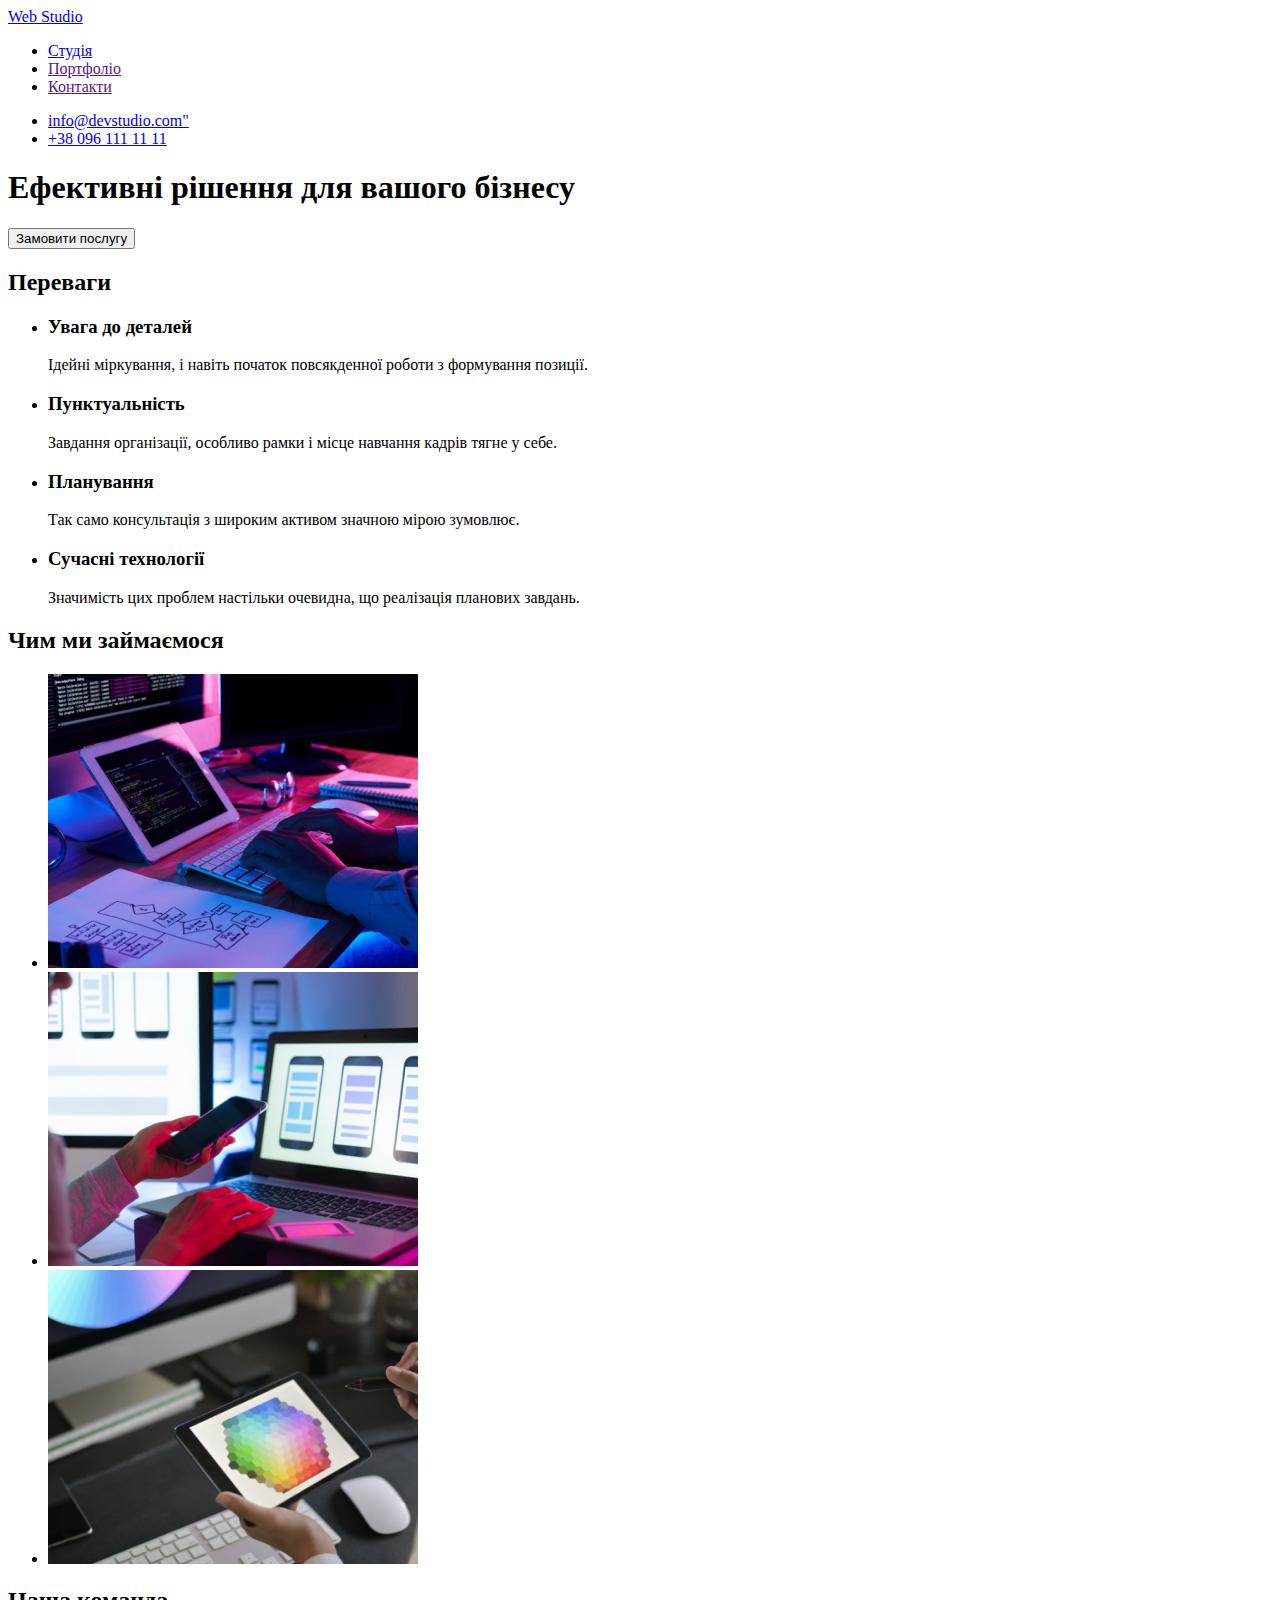
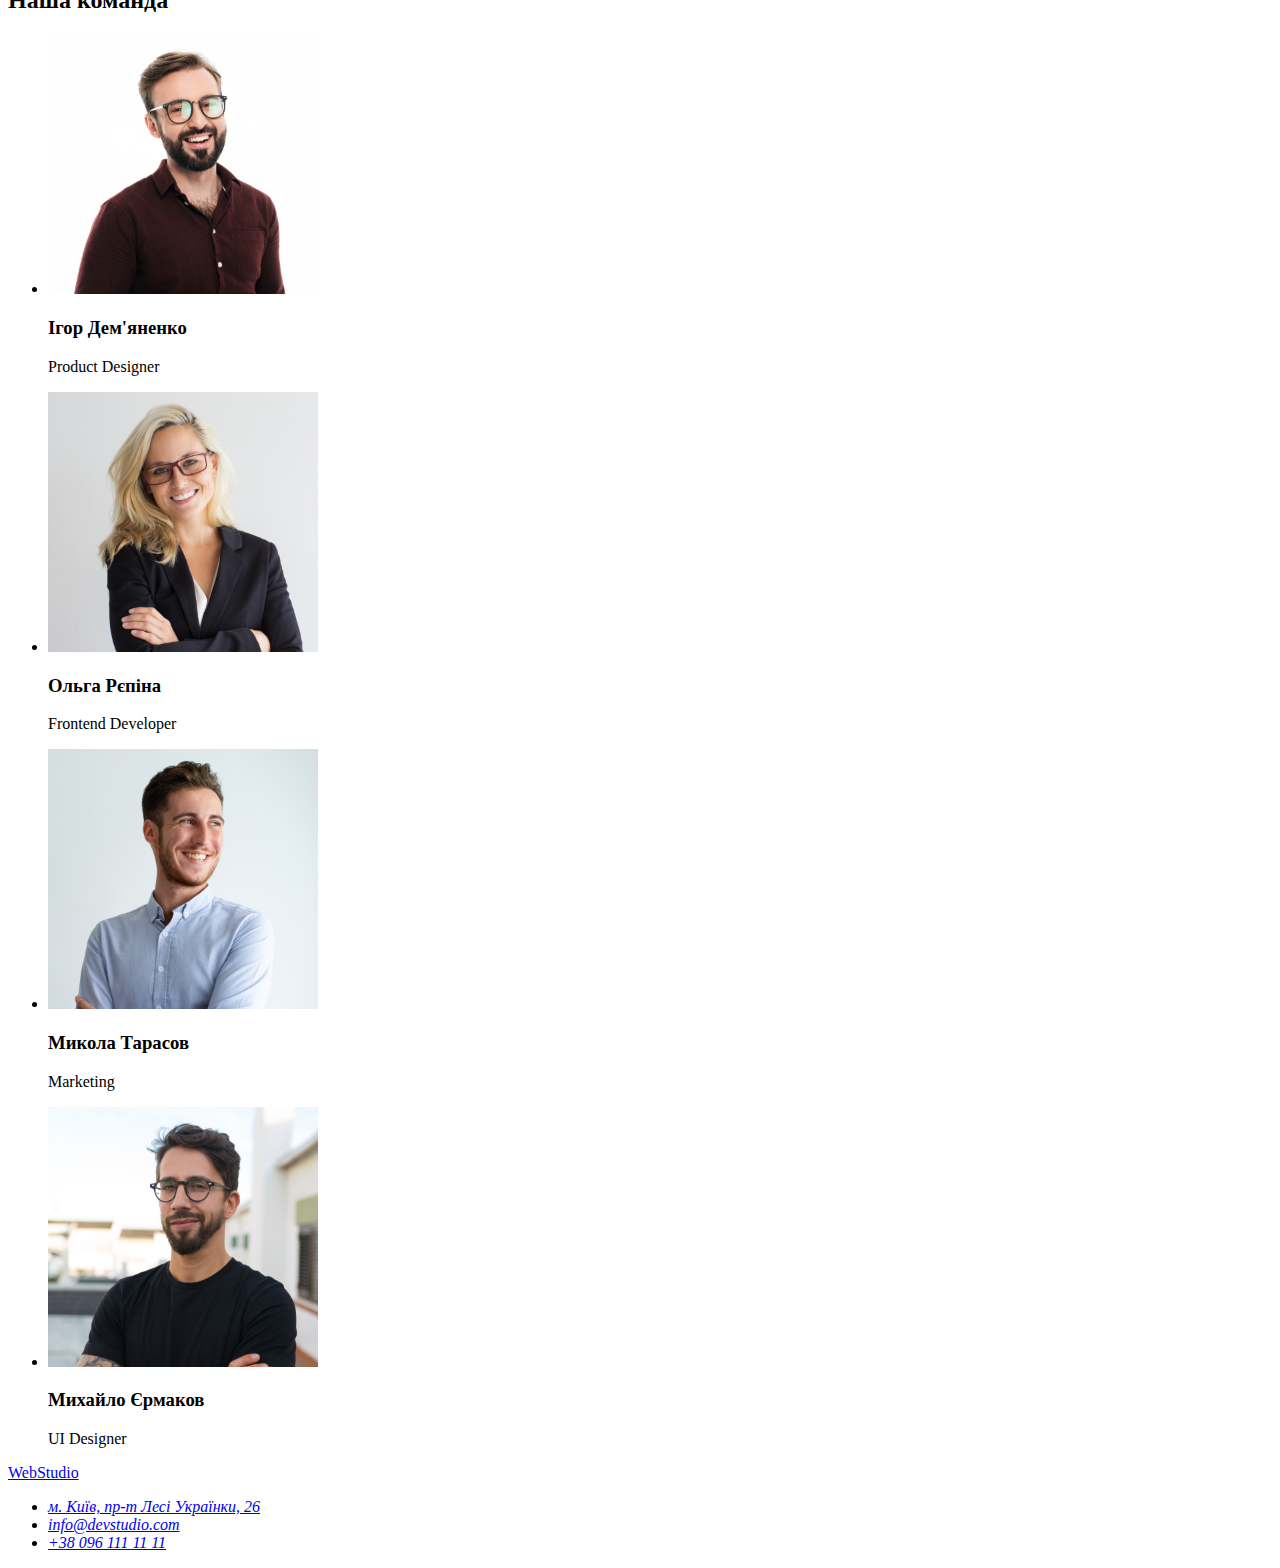
==== index.html @ 713fbfe2 "Initial commit" ====
<!DOCTYPE html>
<html lang="en">
<head>
    <meta charset="UTF-8">
    <meta http-equiv="X-UA-Compatible" content="IE=edge">
    <meta name="viewport" content="width=device-width, initial-scale=1.0">
    <title>WebStudio</title>
</head>
<body>
    <!--Шапка сайта-->
    <header>
        <nav>
            <a href="./index.html" lang="en">Web Studio</a>
            <ul>
                <li><a href="./index.html">Студія</a></li>
                <li><a href="">Портфоліо</a></li>
                <li><a href="">Контакти</a></li>
            </ul>
        </nav>
        <ul>
            <li><a href="mailto:info@devstudio.com">info@devstudio.com"</a></li>
            <li><a href="tel:+380961111111">+38 096 111 11 11</a></li>
        </ul>
    </header>
    <!--Основная часть сайта-->
    <main>
        <section>
                <div>
                    <h1>Ефективні рішення для вашого бізнесу</h1>
                    <button type="button">Замовити послугу</button>
                </div>
        </section>
        <section>
            <h2>Переваги</h2>
            <ul>
                <li>
                    <h3>Увага до деталей</h3>
                    <p>Ідейні міркування, і навіть початок повсякденної роботи з формування позиції.</p>
                </li>
                <li>
                    <h3>Пунктуальність</h3>
                    <p>Завдання організації, особливо рамки і місце навчання кадрів тягне у себе.</p>
                </li>
                <li>
                    <h3>Планування</h3>
                    <p>Так само консультація з широким активом значною мірою зумовлює.</p>
                </li>
                <li>
                    <h3>Сучасні технології</h3>
                    <p>Значимість цих проблем настільки очевидна, що реалізація планових завдань.</p>
                </li>
            </ul>
        </section>
        <section>
            <h2>Чим ми займаємося</h2>
            <ul>
                <li>
                    <img src="./images/doing/img.jpg" alt="Чим ми займаємось" width="370">
                </li>
                <li>
                    <img src="./images/doing/img-2.jpg" alt="Чим ми займаємось" width="370">
                </li>
                <li>
                    <img src="./images/doing/img-3.jpg" alt="Чим ми займаємось" width="370">
                </li>
            </ul>
        </section>
        <section>
            <h2>Наша команда</h2>
            <ul>
                <li>
                    <img src="./images/team/img.jpg" alt="Наша команда" width="270">
                     <h3>Ігор Дем'яненко</h3>
                    <p>Product Designer</p>
                </li>
                <li>
                    <img src="./images/team/img-2.jpg" alt="Наша команда" width="270">
                    <h3>Ольга Рєпіна</h3>
                    <p>Frontend Developer</p>
                </li>
                <li>
                    <img src="./images/team/img-3.jpg" alt="Наша команда" width="270">
                    <h3>Микола Тарасов</h3>
                    <p>Marketing</p>
                </li>
                <li>
                    <img src="./images/team/img-4.jpg" alt="Наша команда" width="270">
                    <h3>Михайло Єрмаков</h3>
                    <p>UI Designer</p>
                </li>
            </ul>
        </section>
    </main>
    <!--Подвал сайта-->
    <footer>
            <a href="./index.html" lang="en">WebStudio</a>
        <address>
            <ul>
                <li><a href="https://goo.gl/maps/7dcxKn5kajRV81QV8" target="_blank" rel="noopener noreferrer">м. Київ, пр-т Лесі Українки, 26</a></li>
                <li><a href="mailtoo:info@devstudio.com">info@devstudio.com</a></li>
                <li><a href="tel:+380961111111">+38 096 111 11 11</a></li>
            </ul>
        </address>
    </footer>
</body>
</html>
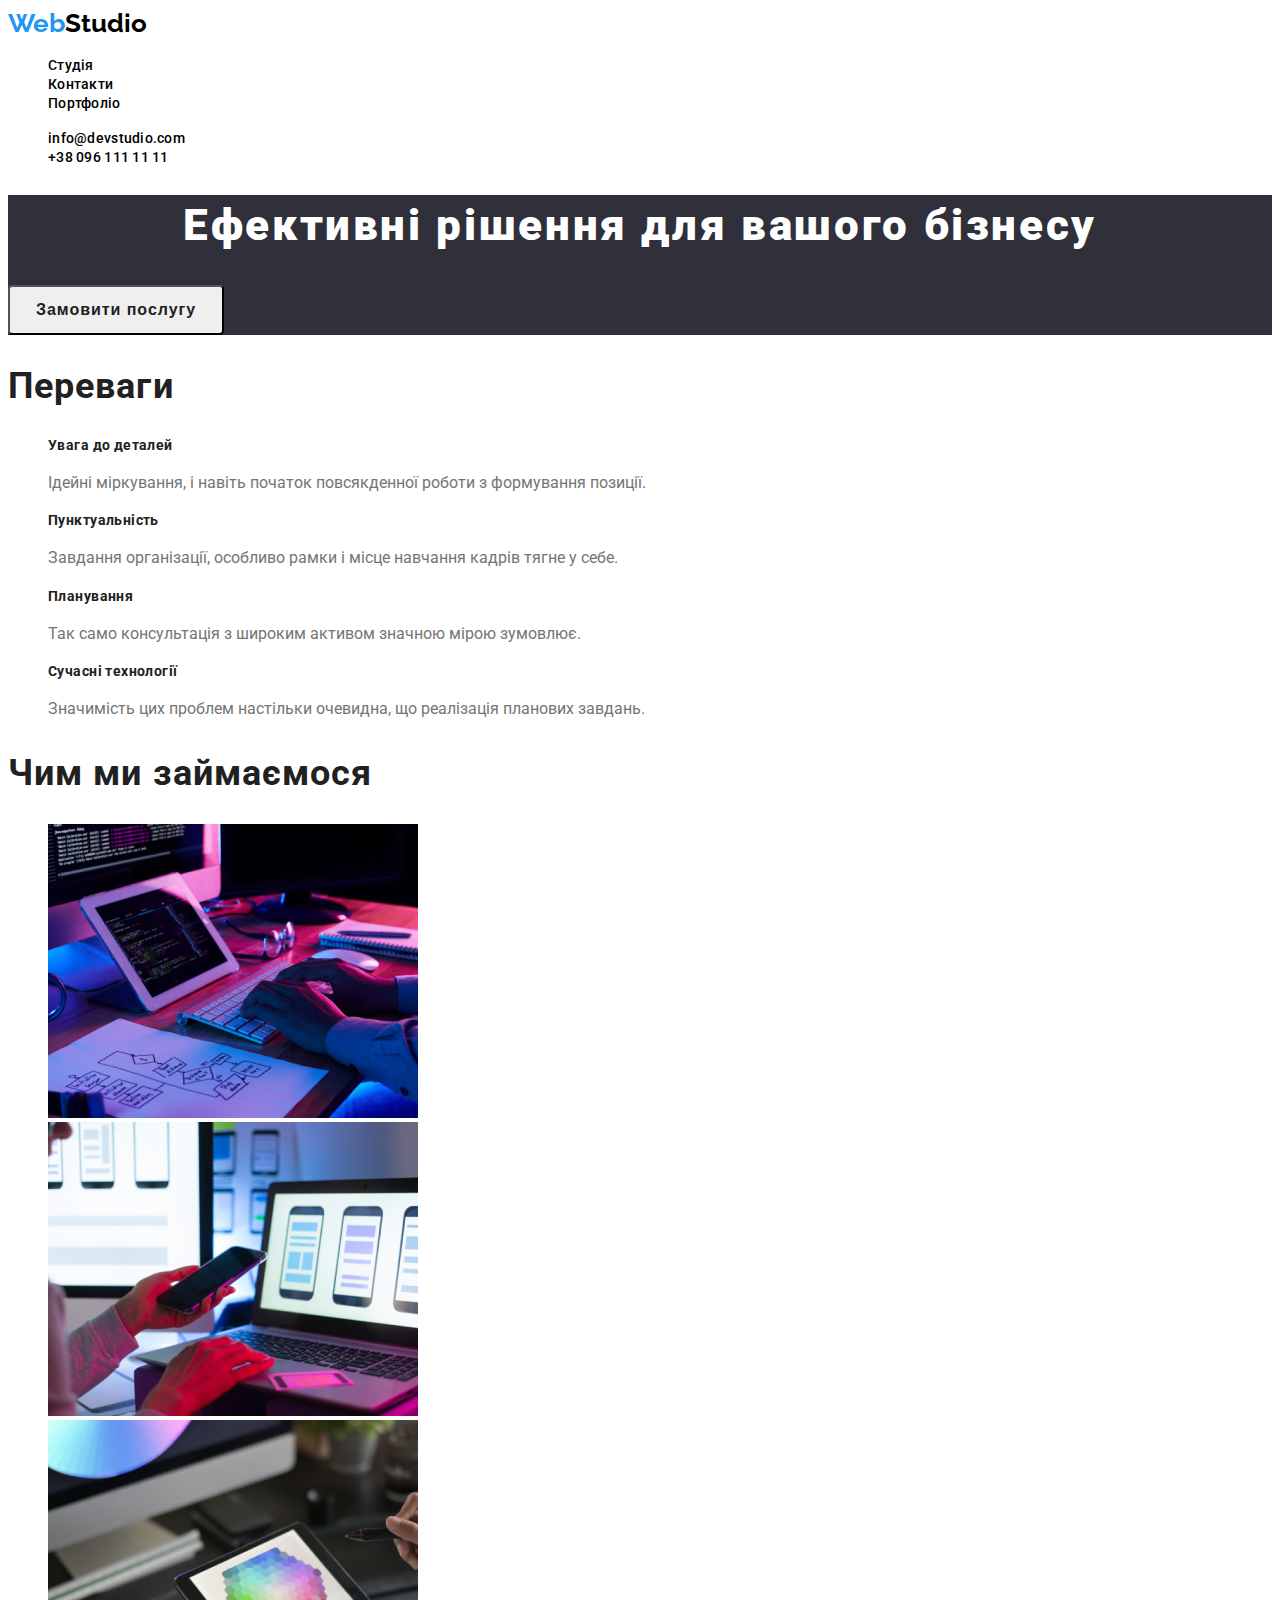
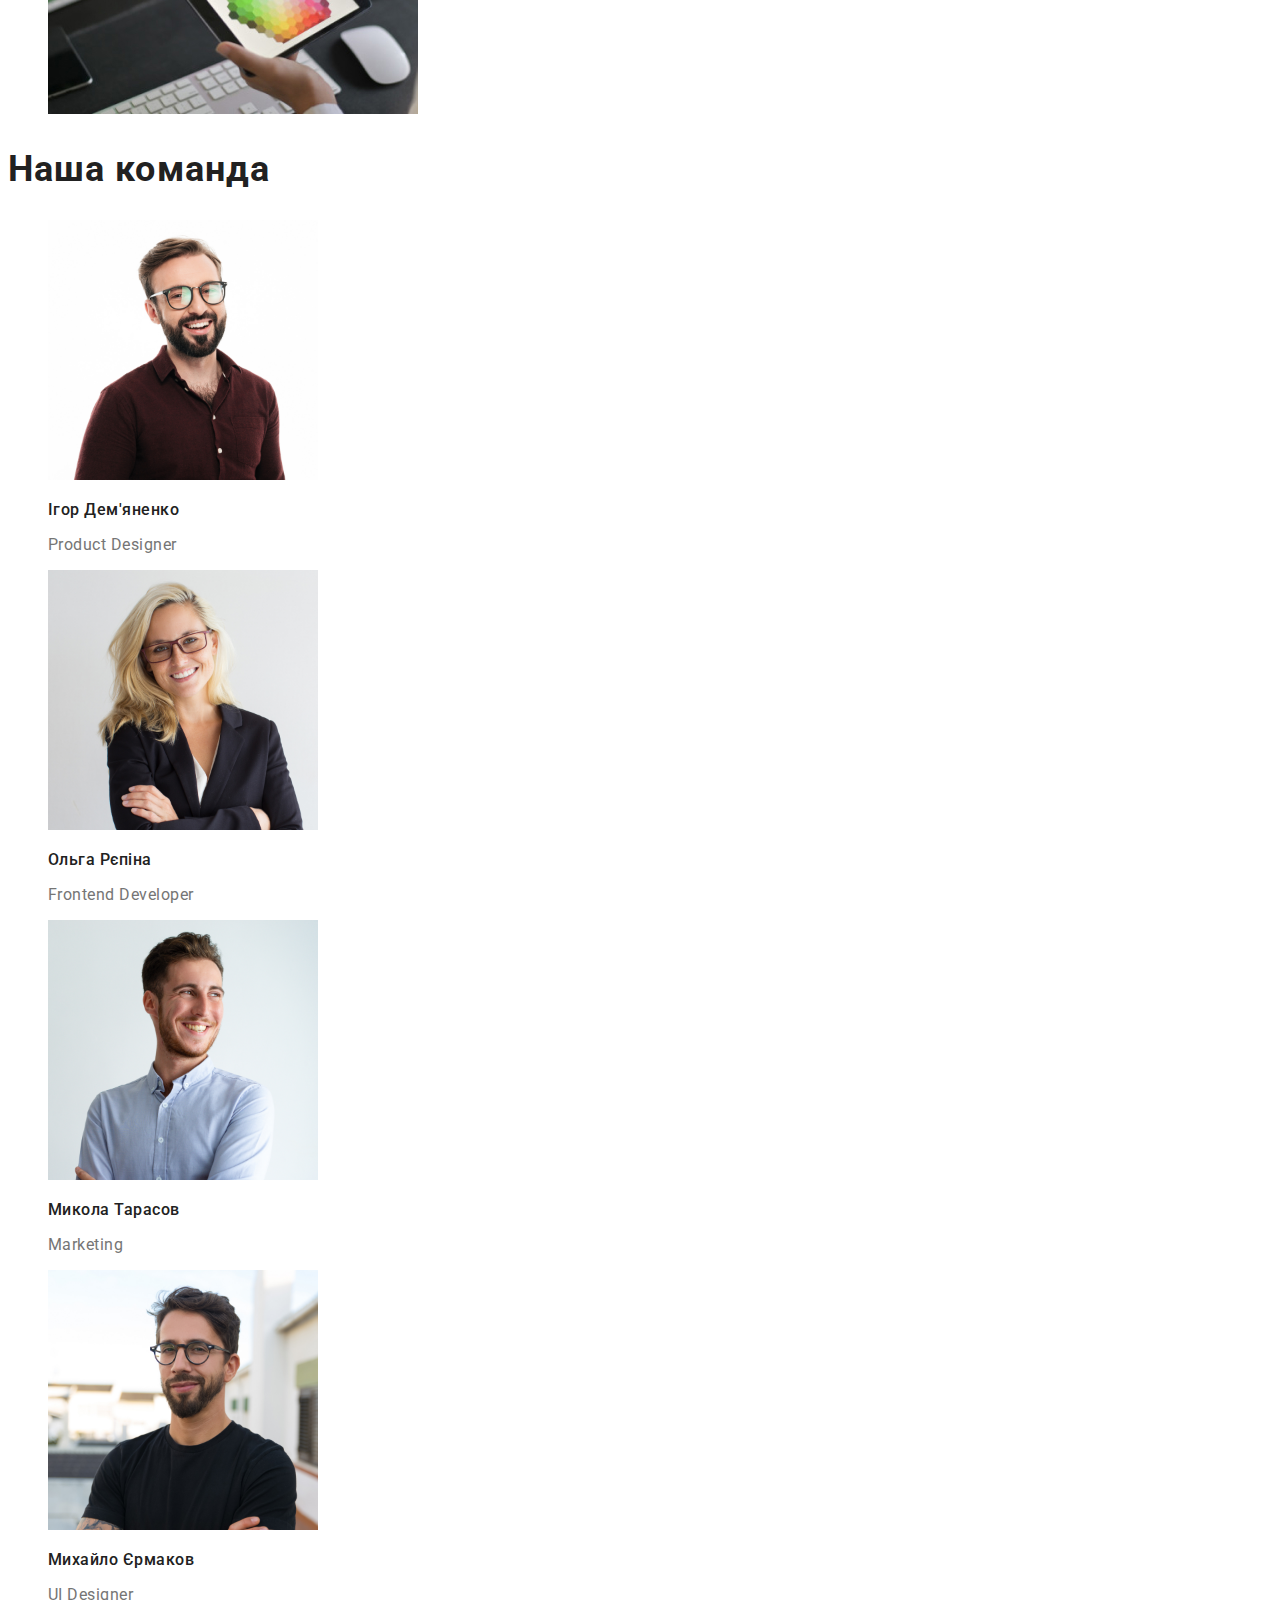
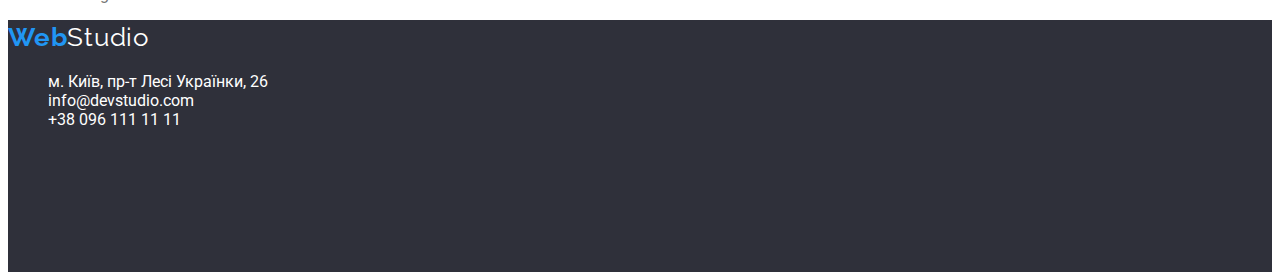
==== commit 0cdbd76f: "new_work" ====
--- a/index.html
+++ b/index.html
@@ -5,100 +5,112 @@
     <meta http-equiv="X-UA-Compatible" content="IE=edge">
     <meta name="viewport" content="width=device-width, initial-scale=1.0">
     <title>WebStudio</title>
+    <!--Fonts-->
+    <link rel="preconnect" href="https://fonts.googleapis.com">
+    <link rel="preconnect" href="https://fonts.gstatic.com" crossorigin>
+    <link href="https://fonts.googleapis.com/css2?family=Raleway:wght@700&family=Roboto:wght@400;500;700;900&display=swap"
+        rel="stylesheet">
+    <!--Custom styles-->
+    <link rel="stylesheet" href="./CSS/style.css">
 </head>
 <body>
     <!--Шапка сайта-->
-    <header>
-        <nav>
-            <a href="./index.html" lang="en">Web Studio</a>
-            <ul>
-                <li><a href="./index.html">Студія</a></li>
-                <li><a href="">Портфоліо</a></li>
-                <li><a href="">Контакти</a></li>
+    <header class="header">
+        <nav class="nav">
+            <a class="header-logo" href="./index.html" lang="en">Web<span>Studio</span></a>
+            <ul class="list">
+                <li class="list-item"><a class="link" href="./index.html">Студія</a></li>
+                <li class="list-item"><a class="link" href="#">Контакти</a></li>
+                <li class="list-item"><a class="link" href="#">Портфоліо</a></li>
             </ul>
         </nav>
-        <ul>
-            <li><a href="mailto:info@devstudio.com">info@devstudio.com"</a></li>
-            <li><a href="tel:+380961111111">+38 096 111 11 11</a></li>
+        <ul class="list">
+            <li class="list-item"><a class="link" href="mailto:info@devstudio.com">info@devstudio.com</a></li>
+            <li class="list-item"><a class="link" href="tel:+380961111111">+38 096 111 11 11</a></li>
         </ul>
     </header>
     <!--Основная часть сайта-->
-    <main>
-        <section>
-                <div>
-                    <h1>Ефективні рішення для вашого бізнесу</h1>
-                    <button type="button">Замовити послугу</button>
+    <main class="body">
+        <section class="section-body">
+                <div class="group">
+                    <h1 class="main-title">Ефективні рішення для вашого бізнесу</h1>
+                    <button class="btn" type="button">Замовити послугу</button>
                 </div>
         </section>
-        <section>
-            <h2>Переваги</h2>
-            <ul>
-                <li>
-                    <h3>Увага до деталей</h3>
-                    <p>Ідейні міркування, і навіть початок повсякденної роботи з формування позиції.</p>
+        <section class="section">
+            <h2 class="section-subject">Переваги</h2>
+            <ul class="list">
+                <li class="list-item">
+                    <h3 class="section-title">Увага до деталей</h3>
+                    <p class="subtitle">Ідейні міркування, і навіть початок повсякденної роботи з формування позиції.</p>
                 </li>
-                <li>
-                    <h3>Пунктуальність</h3>
-                    <p>Завдання організації, особливо рамки і місце навчання кадрів тягне у себе.</p>
+                <li class="list-item">
+                    <h3 class="section-title">Пунктуальність</h3>
+                    <p class="subtitle">Завдання організації, особливо рамки і місце навчання кадрів тягне у себе.</p>
                 </li>
-                <li>
-                    <h3>Планування</h3>
-                    <p>Так само консультація з широким активом значною мірою зумовлює.</p>
+                <li class="list-item">
+                    <h3 class="section-title">Планування</h3>
+                    <p class="subtitle">Так само консультація з широким активом значною мірою зумовлює.</p>
                 </li>
-                <li>
-                    <h3>Сучасні технології</h3>
-                    <p>Значимість цих проблем настільки очевидна, що реалізація планових завдань.</p>
+                <li class="list-item">
+                    <h3 class="section-title">Сучасні технології</h3>
+                    <p class="subtitle">Значимість цих проблем настільки очевидна, що реалізація планових завдань.</p>
                 </li>
             </ul>
         </section>
-        <section>
-            <h2>Чим ми займаємося</h2>
-            <ul>
+        <section class="section">
+            <h2 class="section-subject">Чим ми займаємося</h2>
+            <ul class="list">
                 <li>
-                    <img src="./images/doing/img.jpg" alt="Чим ми займаємось" width="370">
+                    <img class="img" src="./images/doing/img.jpg" alt="Чим ми займаємось" width="370" height="294">
                 </li>
                 <li>
-                    <img src="./images/doing/img-2.jpg" alt="Чим ми займаємось" width="370">
+                    <img class="img" src="./images/doing/img-2.jpg" alt="Чим ми займаємось" width="370" height="294">
                 </li>
                 <li>
-                    <img src="./images/doing/img-3.jpg" alt="Чим ми займаємось" width="370">
+                    <img class="img" src="./images/doing/img-3.jpg" alt="Чим ми займаємось" width="370" height="294">
                 </li>
             </ul>
         </section>
-        <section>
-            <h2>Наша команда</h2>
+        <section class="section">
+            <h2 class="section-subject">Наша команда</h2>
             <ul>
-                <li>
-                    <img src="./images/team/img.jpg" alt="Наша команда" width="270">
-                     <h3>Ігор Дем'яненко</h3>
-                    <p>Product Designer</p>
+                <li class="list-item">
+                    <img class="img" src="./images/team/img.jpg" alt="Наша команда" width="270" height="260">
+                     <h3 class="section-user-title">Ігор Дем'яненко</h3>
+                    <p class="section-user-subtitle">Product Designer</p>
                 </li>
-                <li>
-                    <img src="./images/team/img-2.jpg" alt="Наша команда" width="270">
-                    <h3>Ольга Рєпіна</h3>
-                    <p>Frontend Developer</p>
+                <li class="list-item">
+                    <img class="img" src="./images/team/img-2.jpg" alt="Наша команда" width="270" height="260">
+                    <h3 class="section-user-title">Ольга Рєпіна</h3>
+                    <p class="section-user-subtitle">Frontend Developer</p>
                 </li>
-                <li>
-                    <img src="./images/team/img-3.jpg" alt="Наша команда" width="270">
-                    <h3>Микола Тарасов</h3>
-                    <p>Marketing</p>
+                <li class="list-item">
+                    <img class="img" src="./images/team/img-3.jpg" alt="Наша команда" width="270" height="260">
+                    <h3 class="section-user-title">Микола Тарасов</h3>
+                    <p class="section-user-subtitle">Marketing</p>
                 </li>
-                <li>
-                    <img src="./images/team/img-4.jpg" alt="Наша команда" width="270">
-                    <h3>Михайло Єрмаков</h3>
-                    <p>UI Designer</p>
+                <li class="list-item">
+                    <img class="img" src="./images/team/img-4.jpg" alt="Наша команда" width="270" height="260">
+                    <h3 class="section-user-title">Михайло Єрмаков</h3>
+                    <p class="section-user-subtitle">UI Designer</p>
                 </li>
-            </ul>
+            </ul class="list">
         </section>
     </main>
     <!--Подвал сайта-->
-    <footer>
-            <a href="./index.html" lang="en">WebStudio</a>
-        <address>
-            <ul>
-                <li><a href="https://goo.gl/maps/7dcxKn5kajRV81QV8" target="_blank" rel="noopener noreferrer">м. Київ, пр-т Лесі Українки, 26</a></li>
-                <li><a href="mailtoo:info@devstudio.com">info@devstudio.com</a></li>
-                <li><a href="tel:+380961111111">+38 096 111 11 11</a></li>
+    <footer class="footer">
+    
+
+<a href="./index.html" class="logo-footer">Web<span class="span">Studio</span></a>
+
+        <address class="contacts-address">
+            <ul class="list">
+                <li class="list-item"><a class="footer-link" href="https://goo.gl/maps/7dcxKn5kajRV81QV8" target="_blank"
+                        rel="noopener noreferrer">м. Київ, пр-т
+                        Лесі Українки, 26</a></li>
+                <li class="list-item"><a class="footer-link" href="mailtoo:info@devstudio.com">info@devstudio.com</a></li>
+                <li class="list-item"><a class="footer-link" href="tel:+380961111111">+38 096 111 11 11</a></li>
             </ul>
         </address>
     </footer>
--- a/CSS/style.css
+++ b/CSS/style.css
@@ -0,0 +1,189 @@
+:root {
+    /*Fonts*/
+    --main-font: 'Roboto', sans-serif;
+    --secondary-font: 'Raleway', sans-serif;
+    
+    /*Text color*/
+    --main-txt-color: #212121;
+    --accent-txt-color: #2196F3;
+    --logo-txt-color: #000000;
+    --light-txt-color: #FFFFFF;
+
+    /*Background color*/
+
+    /*Other*/
+}
+body {
+    font-family: var(--main-font);
+    color: var(--main-txt-color) ;
+    }  
+
+.list, .list-item, .footer-link, .logo-footer {
+    list-style: none;
+    text-decoration: none;
+}
+
+.list-item .link {
+    font-family: Roboto;
+    font-style: Medium;
+    font-size: 14px;
+    font-weight: 500;
+    line-height: calc(16 / 14);
+    letter-spacing: 0.02em;
+    text-align: left;
+    text-decoration: none;
+    color: var(--logo-txt-color);
+}
+
+.list-item .link:hover,
+.list-item .link:focus {
+    color: var(--accent-txt-color);
+}
+
+.btn {
+    height: 50px;
+    width: 216px;
+    border-radius: 4px;
+    cursor: pointer;
+    font-size: 16px;
+    font-weight: 700;
+    line-height: calc(30 / 16);
+    letter-spacing: 0.06em;
+    text-align: center;
+    color: var(--main-txt-color);
+}
+
+.btn:hover,
+.btn:focus {
+    color: var(--light-txt-color);
+    background-color: var(--accent-txt-color);
+}
+
+.btn-text {
+    font-size: 16px;
+    font-weight: 500;
+    line-height: calc(26 / 16);
+    letter-spacing: 0.03em;
+    text-align: center;
+    color: var(--main-txt-color);
+}
+
+.btn-text:hover,
+.btn-text:focus {
+    color: var(--light-txt-color);
+    background-color: var(--accent-txt-color);
+}
+
+.header-logo{
+    font-family: var(--secondary-font);
+    Font-style: normal;
+    font-weight: 700;
+    font-size: 26px;
+    line-height: calc(31 / 26);
+    text-decoration: none;
+    color: var(--accent-txt-color);
+}
+
+.header-logo span {
+        font-family: var(--secondary-font);
+        Font-style: Bold;
+        Font-size: 26px;
+        Line-height: calc(31 / 26);
+        color: var(--logo-txt-color);
+}
+
+.main-title {
+    font-size: 44px;
+    font-weight: 900;
+    line-height: calc(60 / 44);
+    letter-spacing: 0.06em;
+    text-align: center;
+    color: var(--light-txt-color);
+}
+
+.section-body {
+    background-color: #2F303A;
+}
+
+.section-title {
+    font-size: 14px;
+    font-weight: 700;
+    line-height: calc(16 / 14);
+    letter-spacing: 0.03em;
+    text-align: left;
+}
+
+.subtitle {
+    line-height: calc(24 / 14);
+    color: #757575;
+}
+
+.section-subject {
+    font-size: 36px;
+    font-weight: 700;
+    line-height: calc(42 / 36);
+    letter-spacing: 0.03em;
+    /* text-align: center; */
+}
+
+.section-user-title {
+    font-size: 16px;
+    font-weight: 500;
+    line-height: calc(19 / 16);
+    letter-spacing: 0.03em;
+    /* text-align: center; */
+}
+
+.section-user-subtitle {
+    font-size: 16px;
+    font-weight: 400;
+    line-height: calc(19 / 16);
+    letter-spacing: 0.03em;
+    /* text-align: center; */
+    color: #757575;
+}
+
+.footer-logo {
+    font-family: var(--secondary-font);
+    font-size: 26px;
+    font-weight: 700;
+    line-height: calc(36 / 26);
+    letter-spacing: 0.03em;
+    text-align: left;
+    color: var(--accent-txt-color);
+}
+
+.logo-footer .span {
+    font-family: var(--secondary-font);
+    font-size: 26px;
+    font-weight: 400;
+    line-height: calc(36 / 26);
+    letter-spacing: 0.03em;
+    text-align: left;
+    color: var(--light-txt-color);
+}
+
+.logo-footer {
+    font-family: var(--secondary-font);
+    font-size: 26px;
+    font-weight: 700;
+    line-height: calc(31 / 26);
+    letter-spacing: 0.03em;
+    text-align: left;
+    color: var(--accent-txt-color);
+}
+
+.footer {
+    height: 252px;
+    background-color: #2F303A;
+}
+
+.footer-link {
+    font-style: normal;
+    color: var(--light-txt-color);
+}
+
+.footer-link:hover,
+.footer-link:focus {
+    color: var(--accent-txt-color);
+}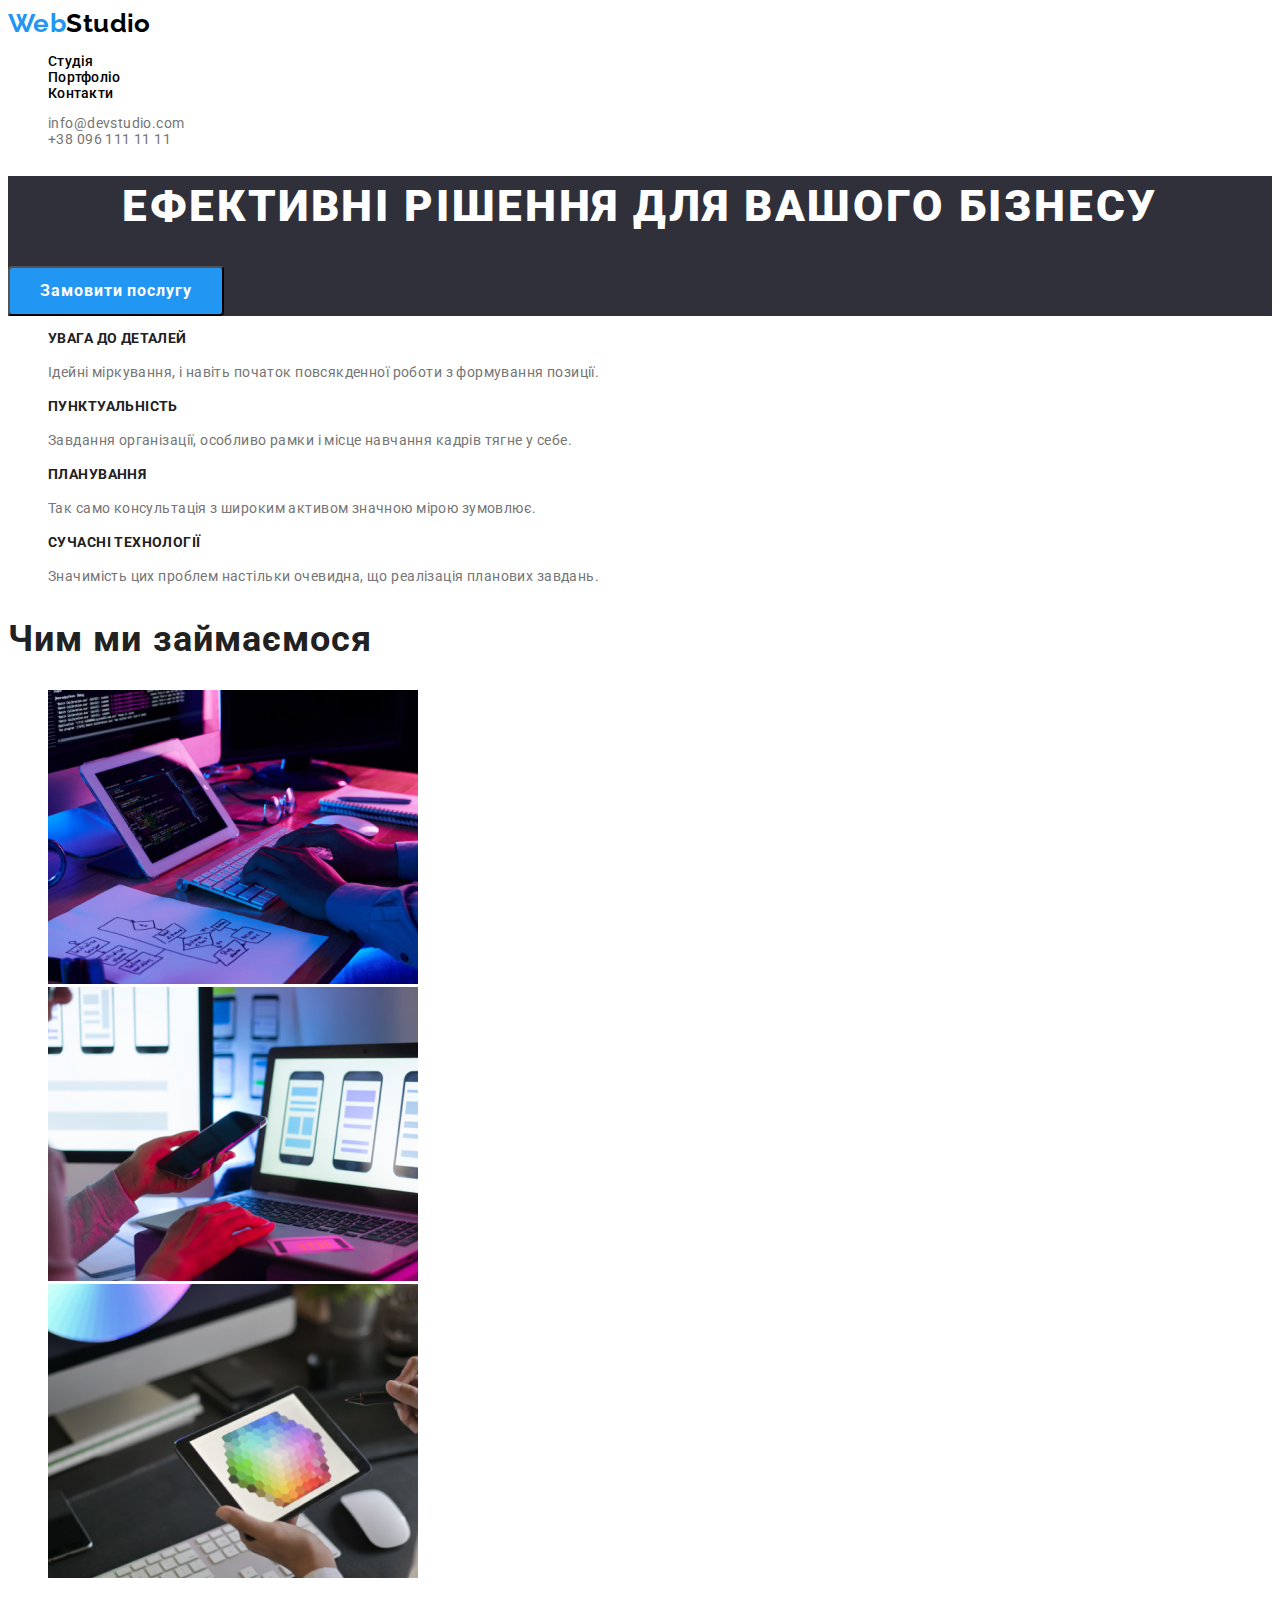
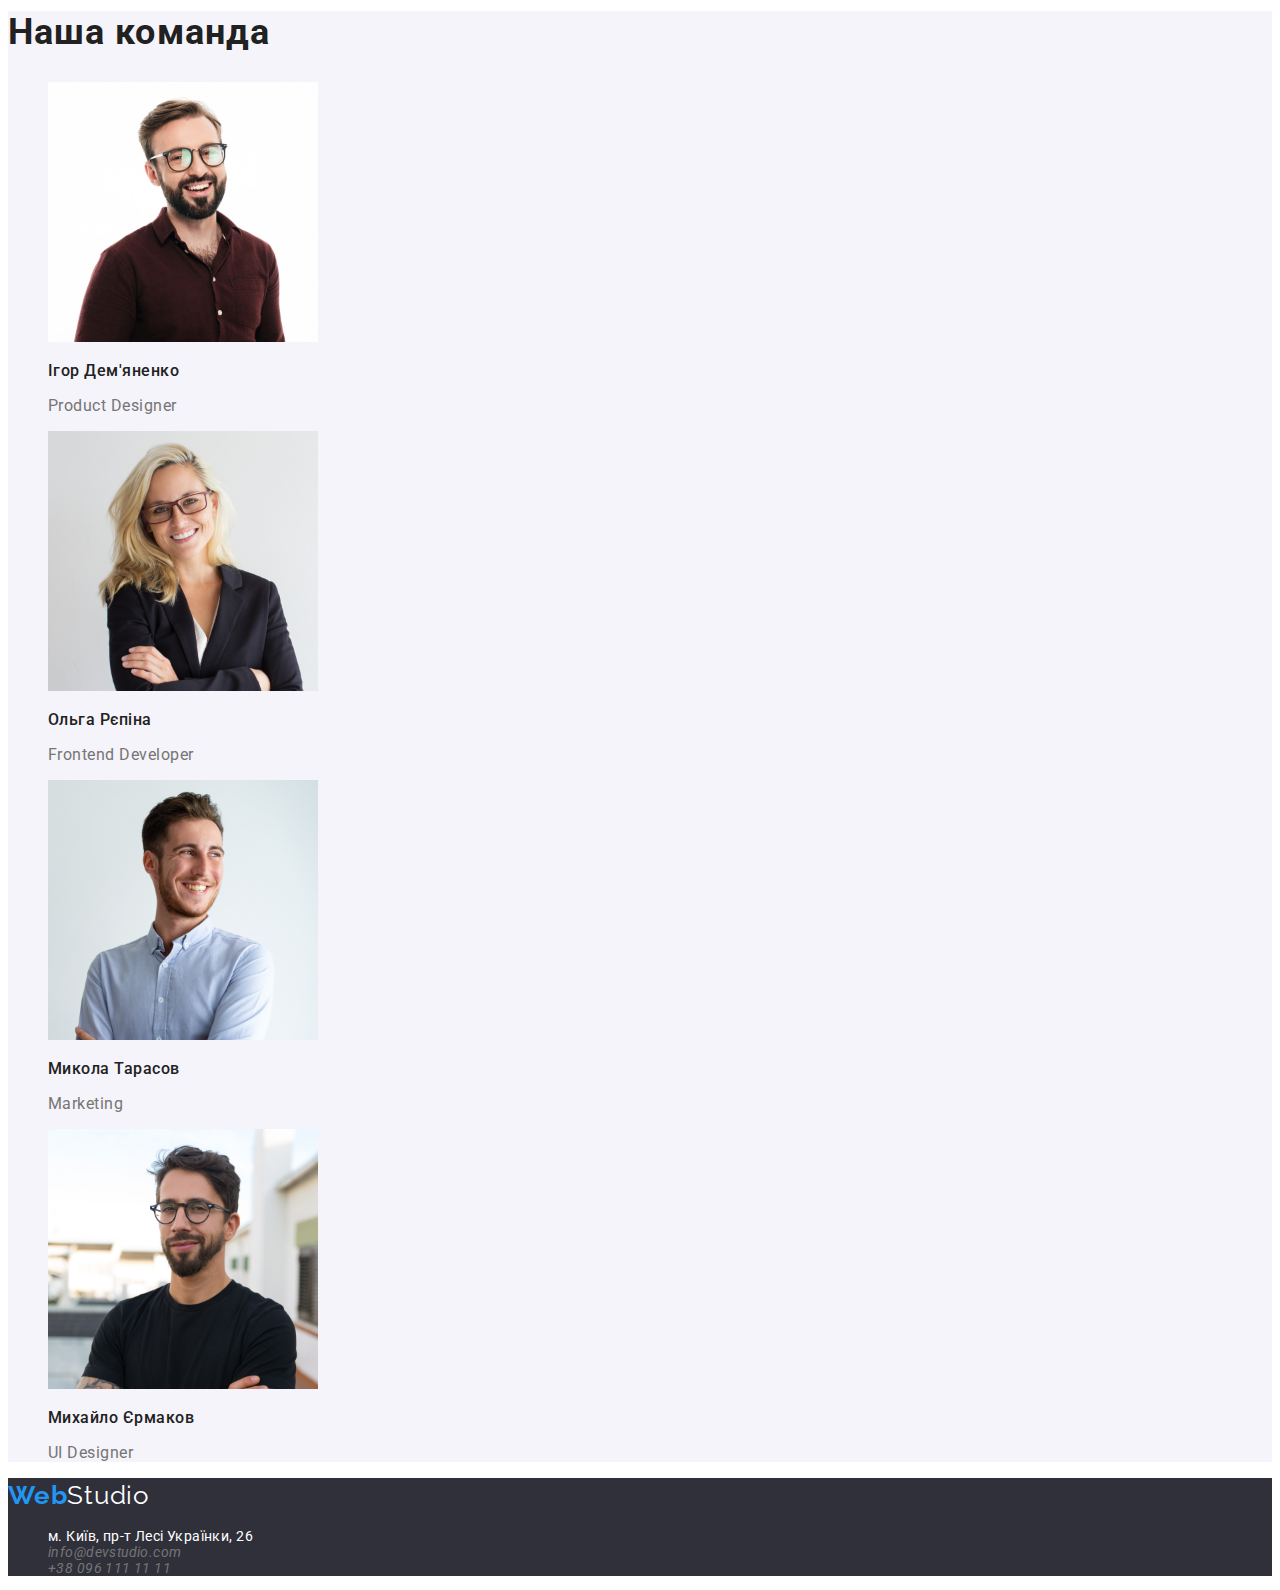
==== commit 56ea114d: "corrected" ====
--- a/index.html
+++ b/index.html
@@ -20,17 +20,17 @@
             <a class="header-logo" href="./index.html" lang="en">Web<span>Studio</span></a>
             <ul class="list">
                 <li class="list-item"><a class="link" href="./index.html">Студія</a></li>
+                <li class="list-item"><a class="link" href="./portfolio.html">Портфоліо</a></li>
                 <li class="list-item"><a class="link" href="#">Контакти</a></li>
-                <li class="list-item"><a class="link" href="#">Портфоліо</a></li>
             </ul>
         </nav>
         <ul class="list">
-            <li class="list-item"><a class="link" href="mailto:info@devstudio.com">info@devstudio.com</a></li>
-            <li class="list-item"><a class="link" href="tel:+380961111111">+38 096 111 11 11</a></li>
+            <li class="list-item"><a class="link-address" href="mailto:info@devstudio.com">info@devstudio.com</a></li>
+            <li class="list-item"><a class="link-address" href="tel:+380961111111">+38 096 111 11 11</a></li>
         </ul>
     </header>
     <!--Основная часть сайта-->
-    <main class="body">
+    <main>
         <section class="section-body">
                 <div class="group">
                     <h1 class="main-title">Ефективні рішення для вашого бізнесу</h1>
@@ -38,7 +38,7 @@
                 </div>
         </section>
         <section class="section">
-            <h2 class="section-subject">Переваги</h2>
+            <h2 class="visually-hidden">Переваги</h2>
             <ul class="list">
                 <li class="list-item">
                     <h3 class="section-title">Увага до деталей</h3>
@@ -72,7 +72,7 @@
                 </li>
             </ul>
         </section>
-        <section class="section">
+        <section class="section-team">
             <h2 class="section-subject">Наша команда</h2>
             <ul>
                 <li class="list-item">
@@ -109,8 +109,8 @@
                 <li class="list-item"><a class="footer-link" href="https://goo.gl/maps/7dcxKn5kajRV81QV8" target="_blank"
                         rel="noopener noreferrer">м. Київ, пр-т
                         Лесі Українки, 26</a></li>
-                <li class="list-item"><a class="footer-link" href="mailtoo:info@devstudio.com">info@devstudio.com</a></li>
-                <li class="list-item"><a class="footer-link" href="tel:+380961111111">+38 096 111 11 11</a></li>
+                <li class="list-item"><a class="link-address" href="mailtoo:info@devstudio.com">info@devstudio.com</a></li>
+                <li class="list-item"><a class="link-address" href="tel:+380961111111">+38 096 111 11 11</a></li>
             </ul>
         </address>
     </footer>
--- a/CSS/style.css
+++ b/CSS/style.css
@@ -7,20 +7,38 @@
     --main-txt-color: #212121;
     --accent-txt-color: #2196F3;
     --logo-txt-color: #000000;
-    --light-txt-color: #FFFFFF;
-
-    /*Background color*/
+    --white-txt-color: #FFFFFF;
+    --grey-txt-color: #757575;
+    --btn-txt-color: #188CE8;
+
+    /*Background color*/ 
+    --light-color: #EEEEEE;
+    --darkgrey-color: #2F303A;
+    --header-color: #ECECEC;
+    --block-color: #F5F4FA;
 
     /*Other*/
 }
 body {
     font-family: var(--main-font);
-    color: var(--main-txt-color) ;
-    }  
-
-.list, .list-item, .footer-link, .logo-footer {
+    color: var(--main-txt-color);
+    font-size: 14px;
+    letter-spacing: 0.03em;
+    background-color:var(--white-txt-color);
+}  
+
+.list, .list-item, .link-address, .footer-link, .logo-footer {
     list-style: none;
     text-decoration: none;
+}
+
+.link-address {
+    color: var(--grey-txt-color);
+}
+
+.link-address:hover,
+.link-address:focus {
+    color: var(--accent-txt-color);
 }
 
 .list-item .link {
@@ -45,32 +63,54 @@
     width: 216px;
     border-radius: 4px;
     cursor: pointer;
+    font-family: inherit;
     font-size: 16px;
     font-weight: 700;
     line-height: calc(30 / 16);
     letter-spacing: 0.06em;
     text-align: center;
-    color: var(--main-txt-color);
+    color: var(--white-txt-color);
+    background-color: var(--accent-txt-color);
 }
 
 .btn:hover,
 .btn:focus {
-    color: var(--light-txt-color);
+    background-color: var(--btn-txt-color);
+}
+
+.btn-text-all {
+    font-family: inherit;
+    font-size: 16px;
+    font-weight: 500;
+    line-height: calc(26 / 16);
+    letter-spacing: 0.03em;
+    text-align: center;
+    cursor: pointer;
+    color: var(--white-txt-color);
     background-color: var(--accent-txt-color);
 }
 
+.btn-text-all:hover,
+.btn-text-all:focus {
+    background-color: #2196F3;
+}
+
 .btn-text {
+    font-family: inherit;
     font-size: 16px;
     font-weight: 500;
     line-height: calc(26 / 16);
     letter-spacing: 0.03em;
     text-align: center;
+    cursor: pointer;
+    background-color: var(--block-color);
     color: var(--main-txt-color);
+    
 }
 
 .btn-text:hover,
 .btn-text:focus {
-    color: var(--light-txt-color);
+    color: var(--white-txt-color);
     background-color: var(--accent-txt-color);
 }
 
@@ -85,11 +125,11 @@
 }
 
 .header-logo span {
-        font-family: var(--secondary-font);
-        Font-style: Bold;
-        Font-size: 26px;
-        Line-height: calc(31 / 26);
-        color: var(--logo-txt-color);
+    font-family: var(--secondary-font);
+    Font-style: Bold;
+    Font-size: 26px;
+    Line-height: calc(31 / 26);
+    color: var(--logo-txt-color);
 }
 
 .main-title {
@@ -98,7 +138,8 @@
     line-height: calc(60 / 44);
     letter-spacing: 0.06em;
     text-align: center;
-    color: var(--light-txt-color);
+    text-transform: uppercase;
+    color: var(--white-txt-color);
 }
 
 .section-body {
@@ -110,7 +151,23 @@
     font-weight: 700;
     line-height: calc(16 / 14);
     letter-spacing: 0.03em;
-    text-align: left;
+    text-transform: uppercase;
+}
+
+.section-title-portfolio {
+    font-family: 'Roboto';
+    font-style: normal;
+    font-weight: 700;
+    font-size: 18px;
+    line-height: calc(36 / 18);
+    letter-spacing: 0.06em;
+}
+
+.subtitle-portfolio {
+    font-size: 16px;
+    line-height: calc(30 / 16);
+    letter-spacing: 0.03em;
+    color: var(--grey-txt-color); 
 }
 
 .subtitle {
@@ -160,7 +217,7 @@
     line-height: calc(36 / 26);
     letter-spacing: 0.03em;
     text-align: left;
-    color: var(--light-txt-color);
+    color: var(--white-txt-color);
 }
 
 .logo-footer {
@@ -174,16 +231,34 @@
 }
 
 .footer {
-    height: 252px;
     background-color: #2F303A;
 }
 
 .footer-link {
     font-style: normal;
-    color: var(--light-txt-color);
+    color: var(--white-txt-color);
 }
 
 .footer-link:hover,
 .footer-link:focus {
     color: var(--accent-txt-color);
-}+}
+
+.visually-hidden {
+    position: absolute;
+    width: 1px;
+    height: 1px;
+    margin: -1px;
+    border: 0;
+    padding: 0;
+
+    white-space: nowrap;
+    clip-path: inset(100%);
+    clip: rect(0 0 0 0);
+    overflow: hidden;
+}
+
+.section-team {
+    background: var(--block-color);
+}
+
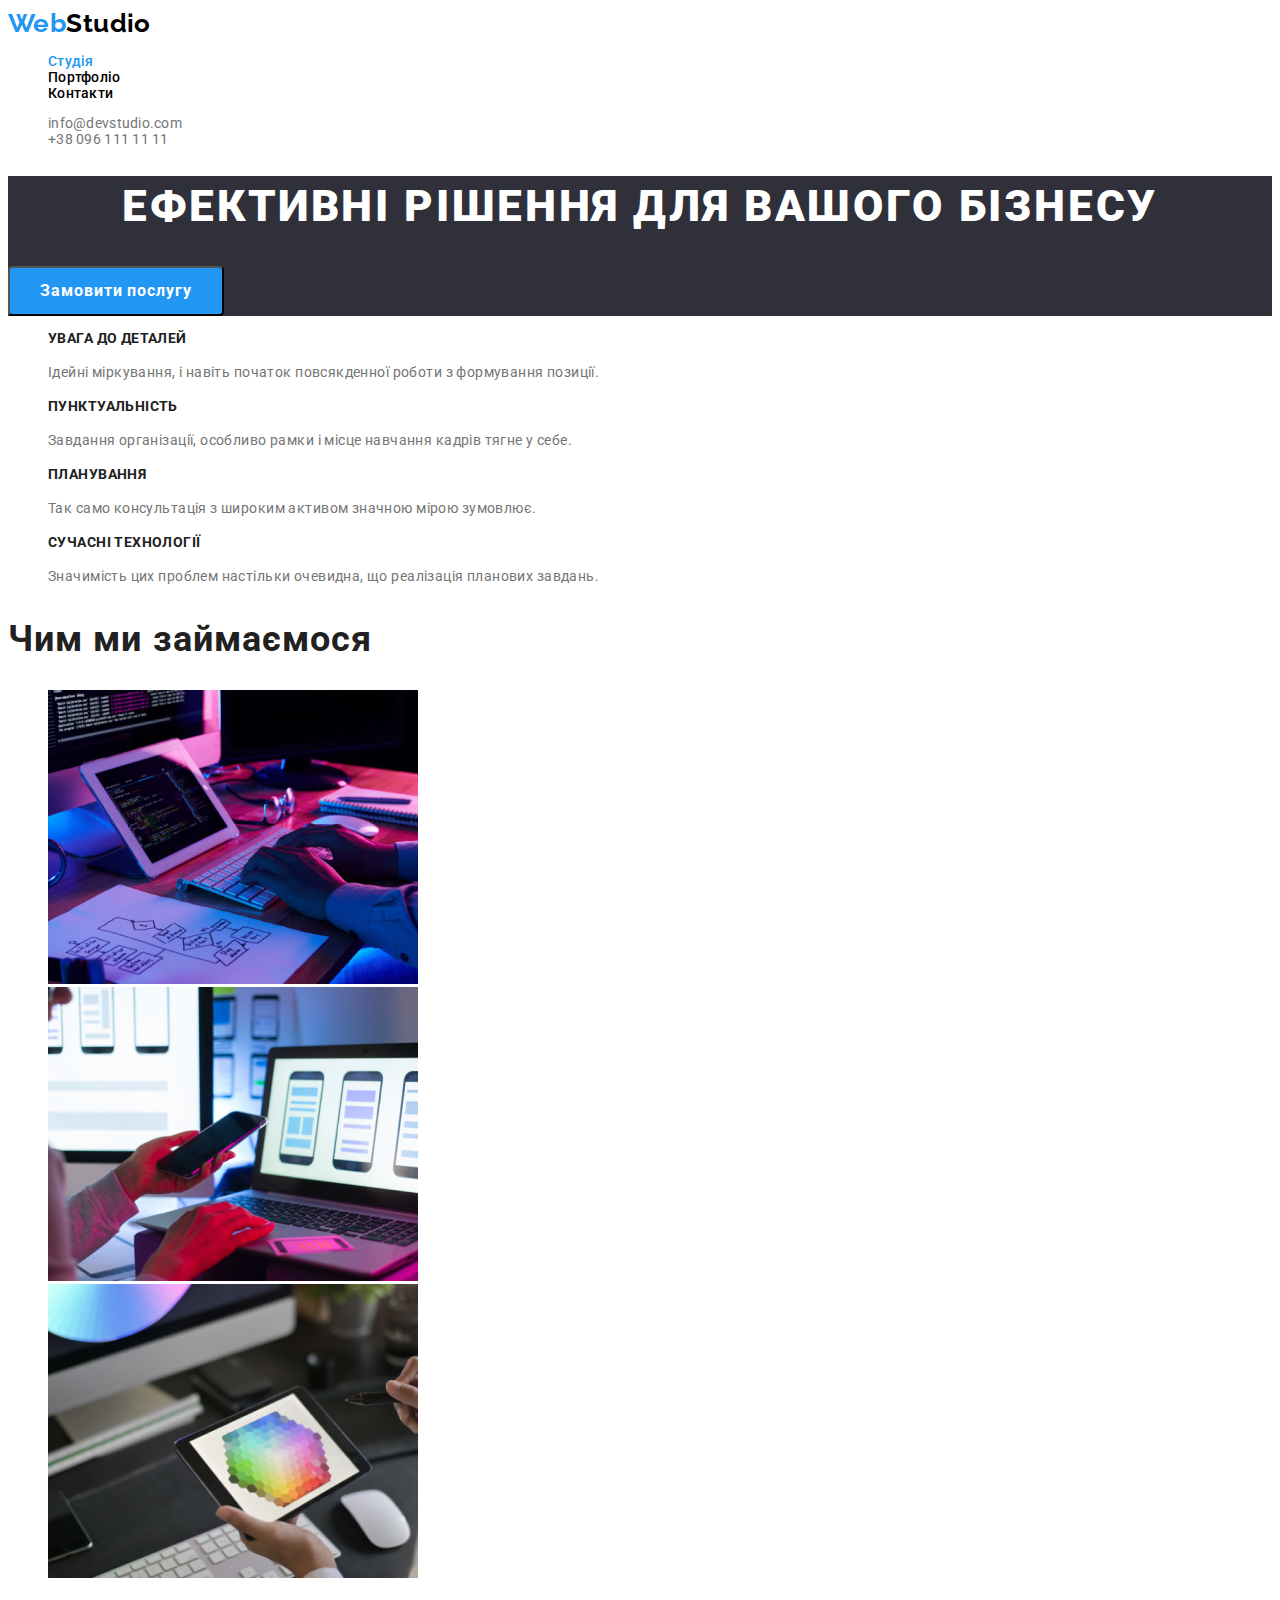
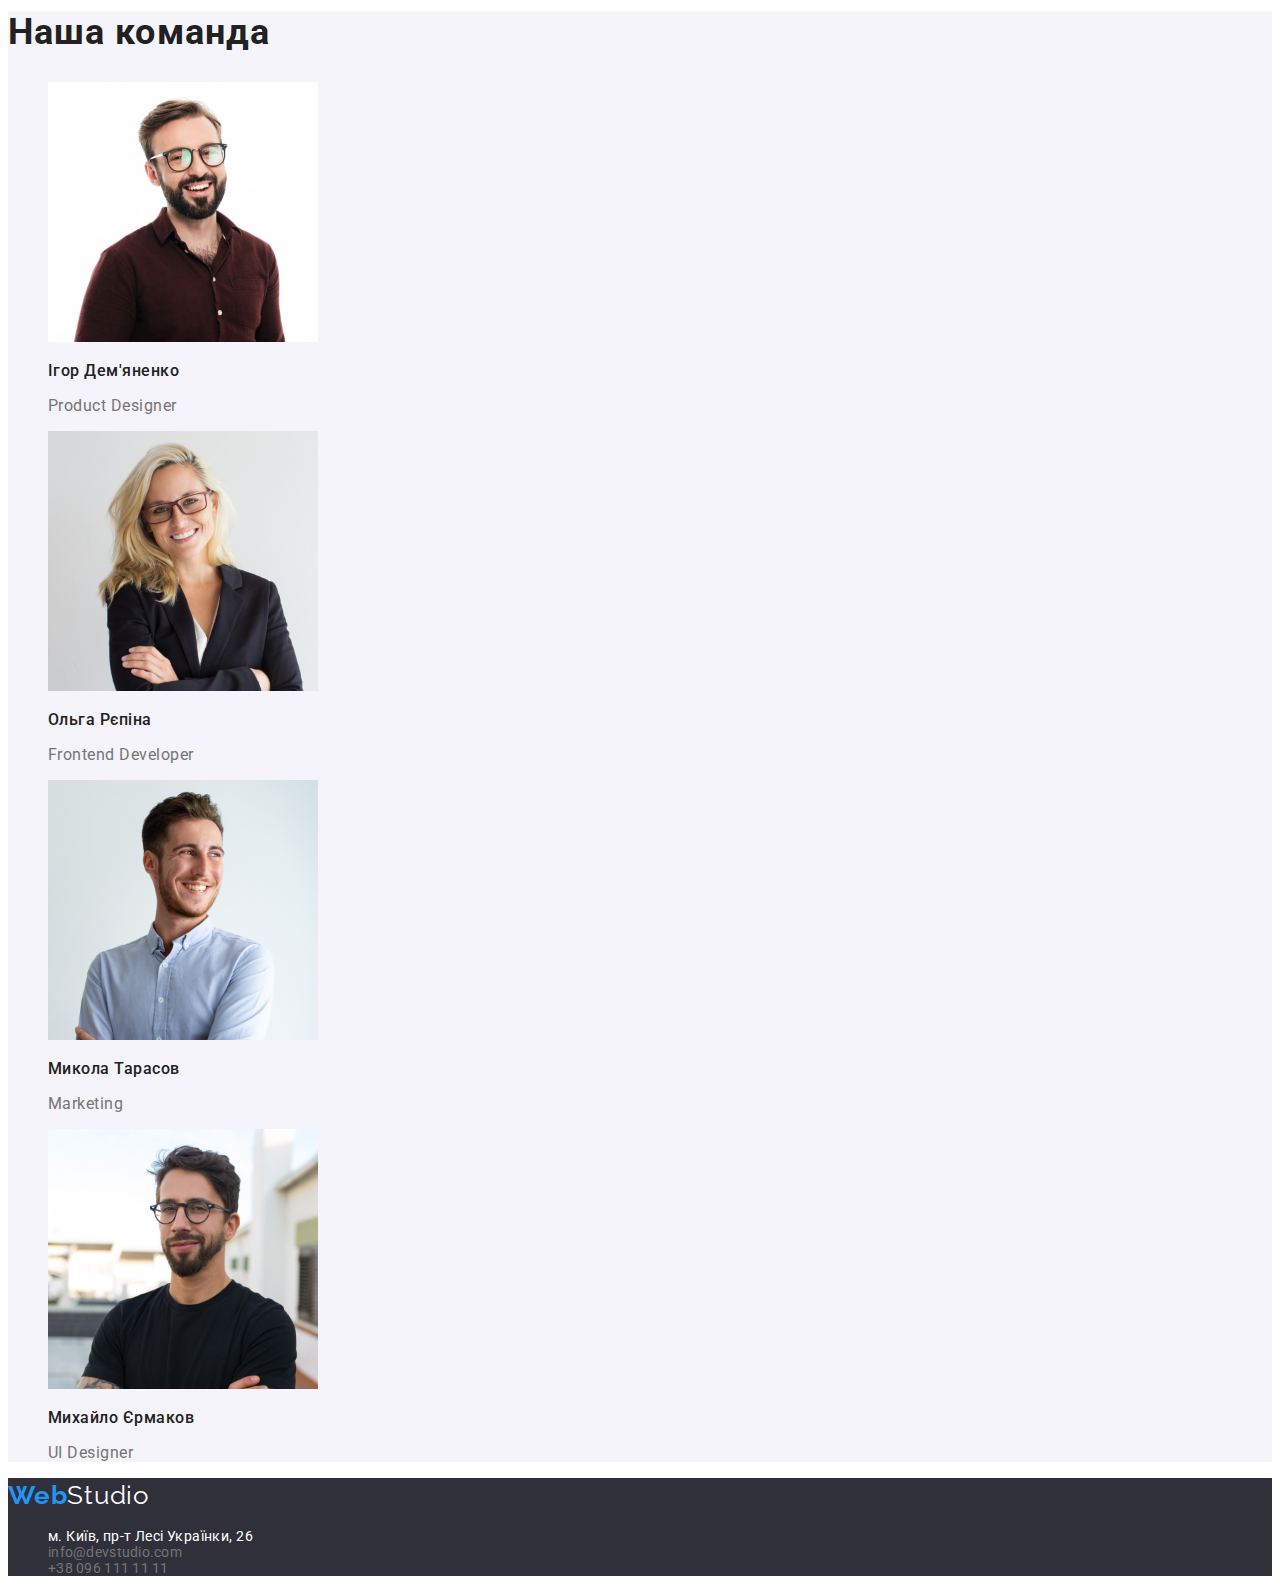
==== commit 4214e034: "new_work" ====
--- a/index.html
+++ b/index.html
@@ -19,7 +19,7 @@
         <nav class="nav">
             <a class="header-logo" href="./index.html" lang="en">Web<span>Studio</span></a>
             <ul class="list">
-                <li class="list-item"><a class="link" href="./index.html">Студія</a></li>
+                <li class="list-item"><a class="link current" href="./index.html">Студія</a></li>
                 <li class="list-item"><a class="link" href="./portfolio.html">Портфоліо</a></li>
                 <li class="list-item"><a class="link" href="#">Контакти</a></li>
             </ul>
--- a/CSS/style.css
+++ b/CSS/style.css
@@ -33,11 +33,17 @@
 }
 
 .link-address {
+    font-family: var(--main-font);
+    font-size: 14px;
+    line-height: 16px;
+    letter-spacing: 0.02em;
+    font-style: normal;
     color: var(--grey-txt-color);
 }
 
 .link-address:hover,
 .link-address:focus {
+    font-weight: 500;
     color: var(--accent-txt-color);
 }
 
@@ -262,3 +268,7 @@
     background: var(--block-color);
 }
 
+.link.current {
+    text-decoration: none;
+    color: var(--accent-txt-color);
+}